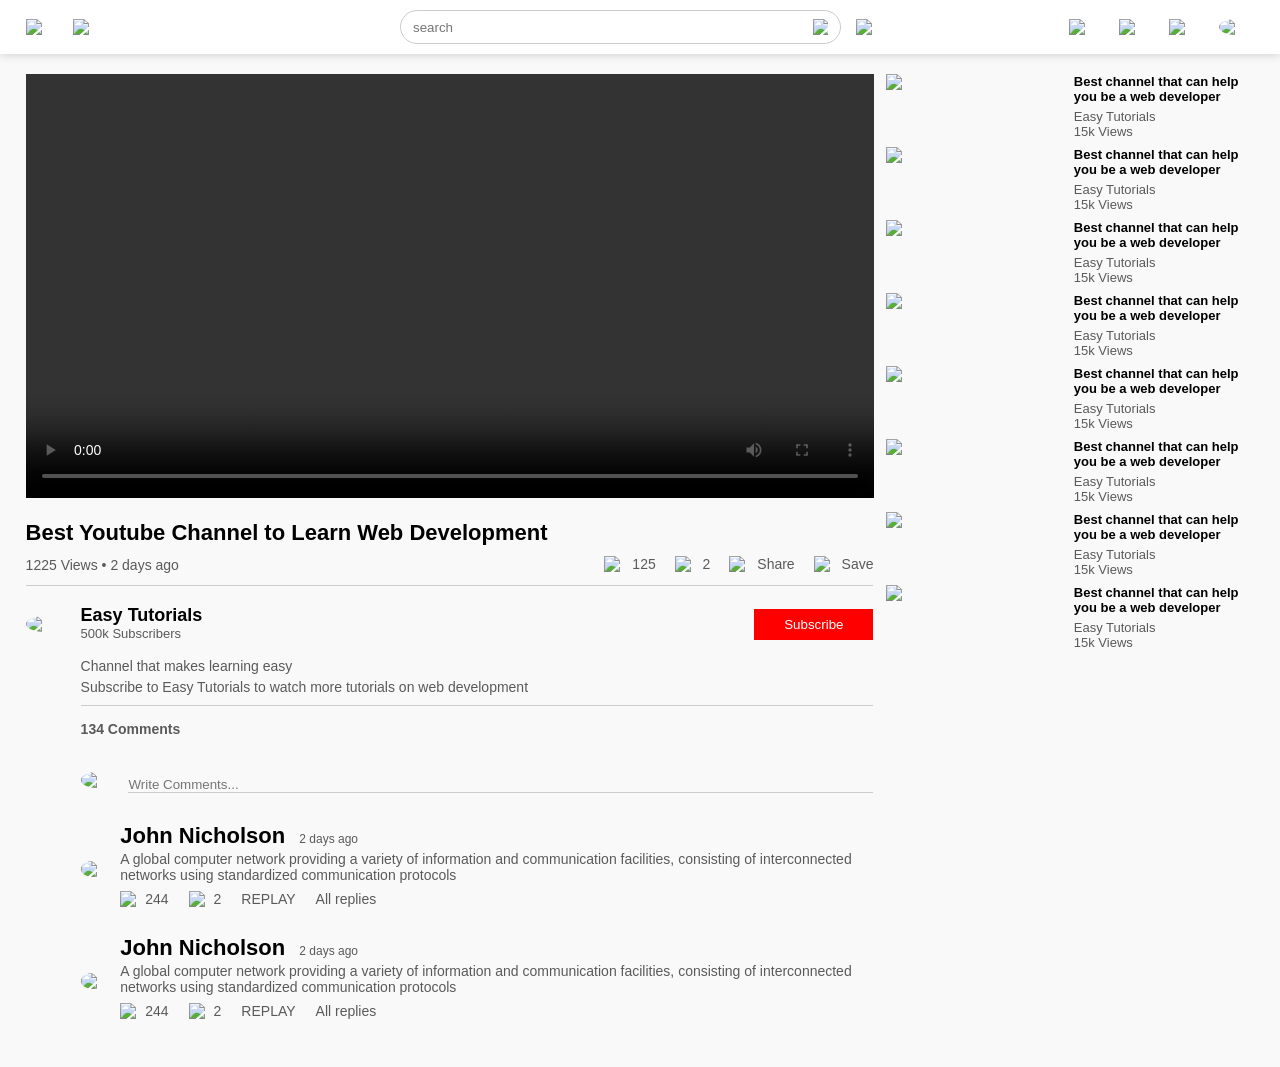
==== play-video.html @ 010c1917 "commit" ====
<!DOCTYPE html>
<html lang="en">

<head>
    <meta charset="UTF-8">
    <meta name="viewport" content="width=device-width, initial-scale=1.0">
    <title>Play Video</title>
    <link rel="stylesheet" href="style.css">
</head>


<body>

    <nav class="flex-div">
        <!--Left Navigation-->
        <div class="nav-left flex-div">

            <!--Menu icon-->
            <img src="images/images/menu.png" class="menu-icon"> 

            <!--logo icon-->
            <img src="images/images/logo.png" class="logo">

        </div>

        <!--Middle Navigation-->
        <div class="nav-middle flex-div">

            <div class="search-box flex-div">
                <input type="text"  placeholder="search">
                <img src="images/images/search.png">
            </div>

            <img src="images/images/voice-search.png" class="mic-icon">

        </div>

        <!--Right Navigation-->
        <div class="nav-right flex-div">

                    <!--Upload video icon-->
            <img src="images/images/upload.png">

                    <!--More videos icon-->
            <img src="images/images/more.png">
            
                    <!--Notifications icon-->
            <img src="images/images/notification.png">
                    
            <!--User Icon-->
            <img src="images/images/jack.png" class="user-icon">
        </div>

    </nav>


    <div class="container play-container">
        <div class="row">

            <div class="play-video">

                <video controls autoplay>
                    <source src="images/images/video.mp4" type="video/mp4">
                </video>
                
                <div class="tags">
                    <a href="">#Codding</a>
                    <a href="">#HTML</a>
                    <a href="">#CSS</a>
                    <a href="">#Javascript</a>
                </div>

                <!--Video Title-->
                <h3>Best Youtube Channel to Learn Web Development</h3>

                <div class="play-video-info">
                    <p>1225 Views &bull; 2 days ago</p>
                    <div>
                        <a href=""><img src="images/images/like.png" >125</a>
                        <a href=""><img src="images/images/dislike.png" >2</a>
                        <a href=""><img src="images/images/share.png" >Share</a>
                        <a href=""><img src="images/images/save.png" >Save</a>
                        
                    </div>
                </div>

                <hr>

                <div class="publisher">
                    <img src="images/images/Jack.png">
                    <div>
                        <p>Easy Tutorials</p>
                        <span>500k Subscribers</span>
                    </div>

                    <button type="button">Subscribe</button>
                </div>

                <div class="vid-description">
                    <p>Channel that makes learning easy</p>
                    <p>Subscribe to Easy Tutorials to watch more tutorials on web development</p>
                    <hr>

                    <h4>134 Comments</h4>

                    <div class="add-comment">
                        <img src="images/images/Jack.png">
                        <input type="text" placeholder="Write Comments...">
                    </div>

                    <div class="old-comment">
                        <img src="images/images/Jack.png">
                        <div>
                            <h3>John Nicholson <span>2 days ago</span></h3>
                            <p>A global computer network providing a variety of information and communication facilities, consisting of interconnected networks using standardized communication protocols</p>
                    
                            <div class="acomment-action">
                                <img src="images/images/like.png">
                                <span>244</span>
                                <img src="images/images/dislike.png">
                                <span>2</span>
                                <span>REPLAY</span>
                                <a href="">All replies</a>
                            </div>
                        
                        </div>
                    </div>

                    
                    <div class="old-comment">
                        <img src="images/images/Jack.png">
                        <div>
                            <h3>John Nicholson <span>2 days ago</span></h3>
                            <p>A global computer network providing a variety of information and communication facilities, consisting of interconnected networks using standardized communication protocols</p>
                    
                            <div class="acomment-action">
                                <img src="images/images/like.png">
                                <span>244</span>
                                <img src="images/images/dislike.png">
                                <span>2</span>
                                <span>REPLAY</span>
                                <a href="">All replies</a>
                            </div>
                        
                        </div>
                    </div>

                </div>


            </div>

            <div class="right-sidebar">

                <!--Main Video-->
 
                <div class="side-video-list">
                    <a href="" class="small-thumbnail"><img src="images/images/thumbnail1.png"></a>
                    <div class="vid-info">
                        <a href="">Best channel that can help you be a web developer</a>
                        <p>Easy Tutorials</p>
                        <p>15k Views</p>
                    </div>
                </div>
                
                <!--Side Videos-->
 
                <div class="side-video-list">
                    <a href="" class="small-thumbnail"><img src="images/images/thumbnail2.png"></a>
                    <div class="vid-info">
                        <a href="">Best channel that can help you be a web developer</a>
                        <p>Easy Tutorials</p>
                        <p>15k Views</p>
                    </div>
                </div>

                

 
                <div class="side-video-list">
                    <a href="" class="small-thumbnail"><img src="images/images/thumbnail3.png"></a>
                    <div class="vid-info">
                        <a href="">Best channel that can help you be a web developer</a>
                        <p>Easy Tutorials</p>
                        <p>15k Views</p>
                    </div>
                </div>

                

 
                <div class="side-video-list">
                    <a href="" class="small-thumbnail"><img src="images/images/thumbnail4.png"></a>
                    <div class="vid-info">
                        <a href="">Best channel that can help you be a web developer</a>
                        <p>Easy Tutorials</p>
                        <p>15k Views</p>
                    </div>
                </div>

                

 
                <div class="side-video-list">
                    <a href="" class="small-thumbnail"><img src="images/images/thumbnail5.png"></a>
                    <div class="vid-info">
                        <a href="">Best channel that can help you be a web developer</a>
                        <p>Easy Tutorials</p>
                        <p>15k Views</p>
                    </div>
                </div>

                

 
                <div class="side-video-list">
                    <a href="" class="small-thumbnail"><img src="images/images/thumbnail6.png"></a>
                    <div class="vid-info">
                        <a href="">Best channel that can help you be a web developer</a>
                        <p>Easy Tutorials</p>
                        <p>15k Views</p>
                    </div>
                </div>

                

 
                <div class="side-video-list">
                    <a href="" class="small-thumbnail"><img src="images/images/thumbnail7.png"></a>
                    <div class="vid-info">
                        <a href="">Best channel that can help you be a web developer</a>
                        <p>Easy Tutorials</p>
                        <p>15k Views</p>
                    </div>
                </div>

                

 
                <div class="side-video-list">
                    <a href="" class="small-thumbnail"><img src="images/images/thumbnail8.png"></a>
                    <div class="vid-info">
                        <a href="">Best channel that can help you be a web developer</a>
                        <p>Easy Tutorials</p>
                        <p>15k Views</p>
                    </div>
                </div>

                
            </div>

        </div>
    </div>



    
</body>


</html>
---- style.css ----
*{
    margin: 0;
    padding: 0;
    font-family: 'poppins', sans-serif;
    box-sizing: border-box;
}

/*Used to style the links*/
a{
    text-decoration: none;
    color: #5a5a5a;
}

/*Used to style the image and the cursor on the image*/
img{
    cursor: pointer;

}

/*Applies styling to the Navigation Bar*/
.flex-div{
    display: flex;
    align-items: center;


}

nav{
    padding: 10px 2%;
    justify-content: space-between;
    box-shadow: 0 0 10px rgba(0, 0, 0, 0.2);
    background: white;
    position: sticky;
    top: 0;
    z-index: 10;
}

.nav-right img{
    width: 25px;
    margin-right: 25px;
}

.nav-right .user-icon{
    width: 35px;
    border-radius: 50%;
    margin-right: 0;
}

.nav-left .menu-icon{
    width: 22px;
    margin-right: 25px;

}

.nav-left .logo{
    width: 130px;
}

.nav-middle .mic-icon{
    width: 16px;
}

.nav-middle .search-box{
    border: 1px solid #ccc;
    margin-right: 15px;
    padding: 8px 12px;
    border-radius: 25px;
}

.nav-middle .search-box input{
    width: 400px;
    border: 0;
    outline: 0;
    background: transparent;
}

.nav-middle .search-box img{
    width: 15px;
}

/*Sidebar*/
.sidebar{
    background: #fff;
    width: 15%;
    height: 100vh;
    position: fixed;
    top: 0;
    padding-left: 2%;
    padding-top: 80px;

}

.shortcut-links a img{
    width: 20px;
    margin-right: 20px;
}

.shortcut-links a{
    display: flex;
    align-items: center;
    margin-bottom: 20px;
    width: fit-content;
    flex-wrap: wrap;
}

.shortcut-links a:first-child{

    /*Makes the color of the icon and text red*/
    color: #ed3833;
}

.sidebar hr{
    border: 0;
    height: 1px;
    background: #ccc;
    width: 85%;
}

/*Subscription List*/
.subscribed-list h3{
    font-size: 13px;
    margin: 20px 0;
    color: #5a5a5a;
    
}

.subscribed-list a{
    display: flex;
    align-items: center;
    margin-bottom: 20px;
    width: fit-content;
    flex-wrap: wrap;
}

.subscribed-list a img{
    width: 25px;
    border-radius: 50%;
    margin-right: 20px;

}

.small-sidebar{
    width: 5%;
}

.small-sidebar a p{
    display: none;
}

.small-sidebar h3{
    display: none;
}

.small-sidebar hr{
    width: 50%;
    margin-bottom: 25px;
}


/*----- Main -----*/

.container{
    background: #f9f9f9;
    padding-left: 17%;
    padding-right: 2%;
    padding-top: 20px;
    padding-bottom: 20px;
}

.large-container{
    padding-left: 7%;
}



.banner{
    width: 100%;
}

.banner img{
    width: 100%;
    border-radius: 8px;
}

.list-container{
    display: grid;
    grid-template-columns: repeat(auto-fit, minmax(250px, 1fr));
    grid-column-gap: 16px;
    grid-row-gap: 30px;
    margin-top: 15px;
}

.vid-list .thumbnail{
    width: 100%;
    border-radius: 5px;
}

.vid-list .flex-div{
    align-items: flex-start;
    margin-top: 7px;
}

.vid-list .flex-div img{
    width: 35px;
    margin-right: 10px;
    border-radius: 50%;
}

.vid-info{
    color: #5a5a5a;
    font-size: 13px;
}

.vid-info a{
    color: #000;
    font-weight: 600;
    display: block;
    margin-bottom: 5px;
}

@media (max-width: 900px){
    .menu-icon{
        display: none;
    }

    .sidebar{
        display: none;
    }

    .container, .large-container{
        padding-left: 5%;
        padding-right: 5%;
    }

    .nav-right img{
        display: none;
    }

    .nav-right .user-icon{
        display: block;
        width: 30px;
    }

    .nav-middle .search-box input{
        width: 100px;    
    }

    .nav-middle .mic0icon{
        display: none;
    }

    .logo{
        width: 90px;

    }
}




/*-----------------Play Video Page----------------------------------*/

.play-container{
    padding-left: 2%;
}

.row{
    display: flex;
    justify-content: space-between;
    flex-wrap: wrap;
}

.play-video{
    flex-basis: 69%;
}

.right-sidebar{
    flex-basis: 30%;
}

.play-video video{
    width: 100%;
}

.side-video-list{
    display: flex;
    justify-content: space-between;
    margin-bottom: 8px;
}

.side-video-list img{
    width: 100%;
}

.side-video-list .small-thumbnail{
    flex-basis: 49%;
}

.side-video-list .vid-info{
    flex-basis: 49%;
}

.play-video .tags a{
    color: #0000;
    font-size: 13px;
}

.play-video h3{
    font-weight: 600;
    font-size: 22px;
}

.play-video .play-video-info{
    display: flex;
    align-items: center;
    justify-content: space-between;
    flex-wrap: wrap;
    margin-top: 10px;
    font-size: 14px;
    color: #5a5a5a;
}


.play-video .play-video-info a img{
    width: 20px;
    margin-right: 8px;

}

.play-video .play-video-info a{
    display: inline-flex;
    align-items: center;
    margin-left: 15px;
}

.play-video hr{
    border: 0;
    height: 1px;
    background: #ccc;
    margin: 10px 0;
}

.publisher{
    display: flex;
    align-items: center;
    margin-top: 20px;
}

.publisher div{
    flex: 1;
    line-height: 18px;
}

.publisher img{
    width: 40px;
    border-radius: 50%;
    margin-right: 15px;
}

.publisher div p{
    color: #000;
    font-weight: 600;
    font-size: 18px;
}

.publisher div span{
    font-size: 13px;
    color: #5a5a5a;
}

.publisher button{
    background: red;
    color: #fff;
    padding: 8px 30px;
    border: 0;
    outline: 0;
    border-radius: 4xp;
    cursor: pointer;
}

.vid-description{
    padding-left: 55px;
    margin: 15px 0;
}

.vid-description p{
    font-size: 14px;
    margin-bottom: 5px;
    color: #5a5a5a;
}

.vid-description h4{
    font-size: 14px;
    color: #5a5a5a;
    margin-top: 15px;
}

.add-comment{
    display: flex;
    align-items: center;
    margin: 30px 0;

}

.add-comment img{
    width: 35px;
    border-radius: 50%;
    margin-right: 15px;
}

.add-comment input{
    border: 0;
    outline: 0;
    border-bottom: 1px solid #ccc;
    width: 100%;
    padding-top: 10px;
    background: transparent;
}

.old-comment{
    display: flex;
    align-items: center;
    margin: 20px 0;
}

.old-comment  img{
    width: 35px;
    border-radius: 50%;
    margin-right: 15px;
}

.old-comment h3{
    font: 14px;
    margin-bottom: 2px;
}

.old-comment h3 span{
    font-size: 12px;
    color: #5a5a5a;
    font-weight: 500;
    margin-left: 8px;
}

.old-comment .acomment-action{
    display: flex;
    align-items: center;
    margin: 8px 0;
    font-size: 14px;
}

.old-comment .acomment-action img{
    border-radius: 0;
    width: 20px;
    margin-right: 5px;
}

.old-comment .acomment-action span{
    margin-right: 20px;
    color: #5a5a5a;
}

.old-comment .acomment-action a{
    color: #0000f;

}

@media(max-width:900px){
    .play-video{
        flex-basis: 100%;
    }

    .right-sidebar{
        flex-basis: 100%;
    }

    .play-container{
        padding-left: 5%;
    }

    .vid-description{
        padding-left: 0;
    }

    .play-video .play-video-info a{
        margin-left: 0;
        margin-right: 15px;
        margin-top: 15px;
    }
}
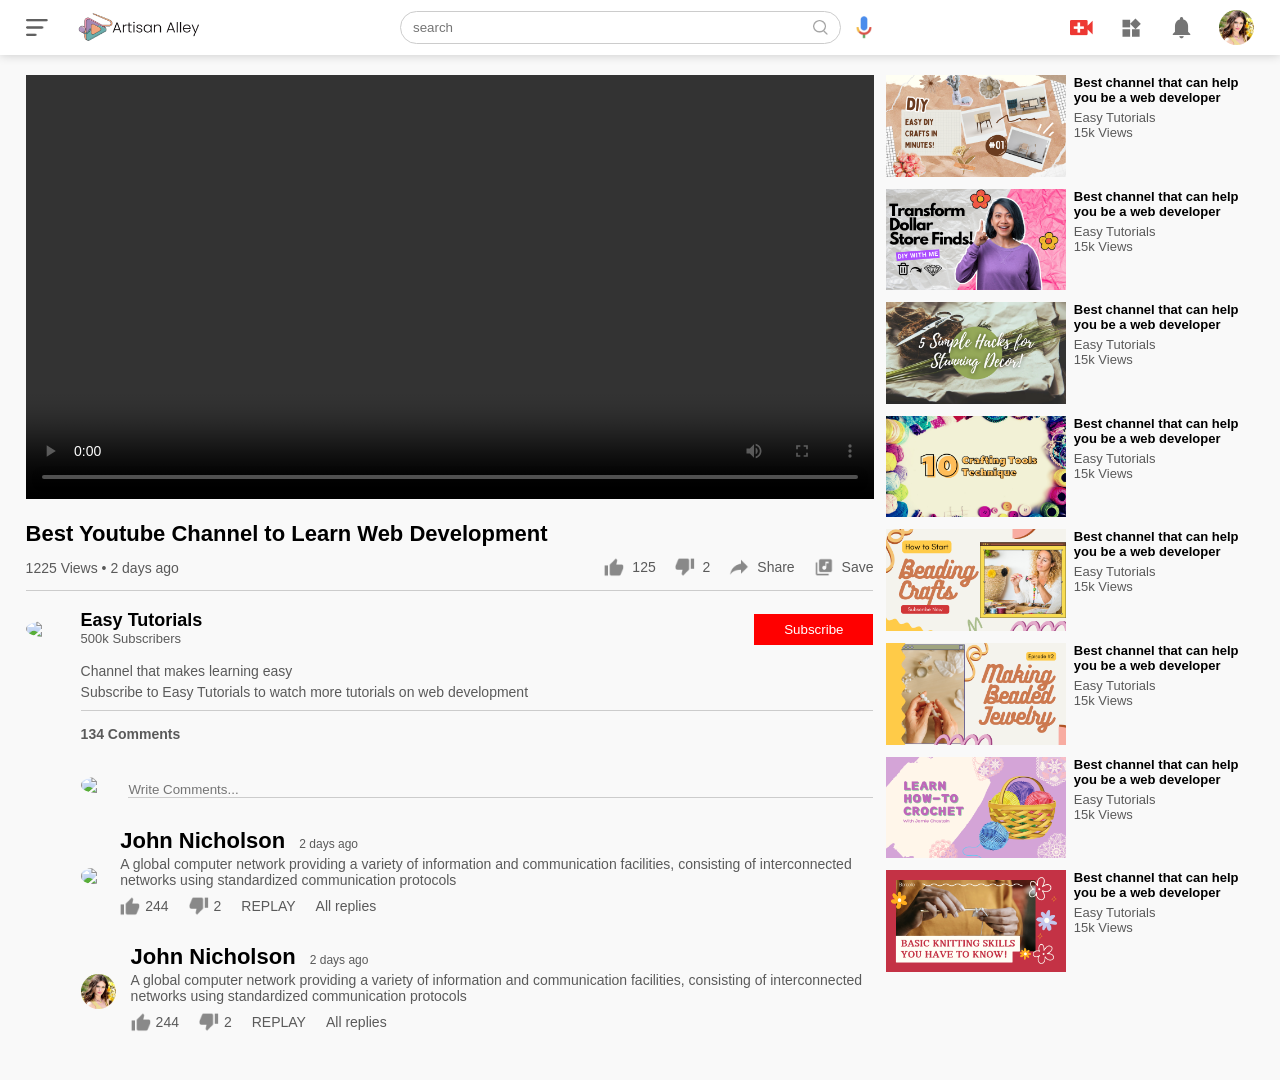
==== commit 33c724d9: "commit" ====
--- a/play-video.html
+++ b/play-video.html
@@ -128,7 +128,7 @@
 
                     
                     <div class="old-comment">
-                        <img src="images/images/Jack.png">
+                        <img src="images/images/jack.png">
                         <div>
                             <h3>John Nicholson <span>2 days ago</span></h3>
                             <p>A global computer network providing a variety of information and communication facilities, consisting of interconnected networks using standardized communication protocols</p>
